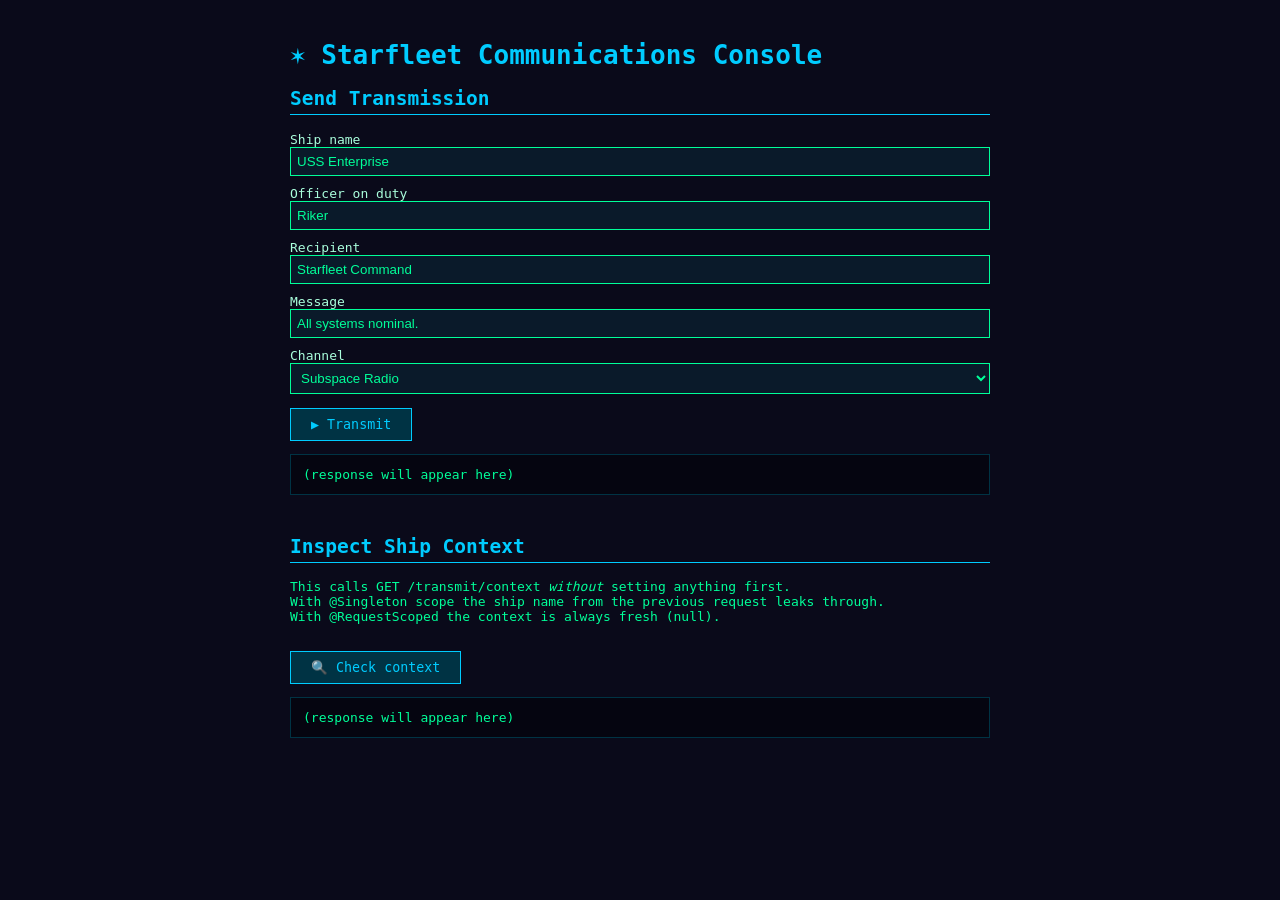
==== 02-cdi/src/main/resources/META-INF/resources/index.html @ d9c403fe "Add CDI example: Starfleet Communications Skeleton project covering qualifiers, injection points, In" ====
<!DOCTYPE html>
<html lang="en">
<head>
    <meta charset="UTF-8">
    <title>Starfleet Communications Console</title>
    <style>
        body { font-family: monospace; background: #0a0a1a; color: #00ff99; max-width: 700px; margin: 40px auto; padding: 0 20px; }
        h1 { color: #00ccff; }
        h2 { color: #00ccff; border-bottom: 1px solid #00ccff; padding-bottom: 4px; }
        label { display: block; margin-top: 10px; color: #aaffdd; }
        input, select { background: #0a1a2a; color: #00ff99; border: 1px solid #00ff99; padding: 6px; width: 100%; box-sizing: border-box; }
        button, a.btn { display: inline-block; margin-top: 14px; padding: 8px 20px; background: #003344; color: #00ccff; border: 1px solid #00ccff; cursor: pointer; text-decoration: none; font-family: monospace; }
        button:hover, a.btn:hover { background: #005566; }
        pre { background: #050510; padding: 12px; border: 1px solid #003344; white-space: pre-wrap; }
        .section { margin-bottom: 40px; }
    </style>
</head>
<body>
<h1>&#x2736; Starfleet Communications Console</h1>

<div class="section">
    <h2>Send Transmission</h2>
    <form id="transmitForm">
        <label>Ship name</label>
        <input name="shipName" value="USS Enterprise">
        <label>Officer on duty</label>
        <input name="officer" value="Riker">
        <label>Recipient</label>
        <input name="recipient" value="Starfleet Command">
        <label>Message</label>
        <input name="message" value="All systems nominal.">
        <label>Channel</label>
        <select name="channel">
            <option value="SUBSPACE">Subspace Radio</option>
            <option value="WARP_BEACON">Warp Beacon</option>
        </select>
        <button type="submit">&#x25b6; Transmit</button>
    </form>
    <pre id="transmitResult">(response will appear here)</pre>
</div>

<div class="section">
    <h2>Inspect Ship Context</h2>
    <p>This calls <code>GET /transmit/context</code> <em>without</em> setting anything first.<br>
    With <code>@Singleton</code> scope the ship name from the previous request leaks through.<br>
    With <code>@RequestScoped</code> the context is always fresh (null).</p>
    <button id="checkContext">&#x1f50d; Check context</button>
    <pre id="contextResult">(response will appear here)</pre>
</div>

<script>
    document.getElementById('transmitForm').addEventListener('submit', async (e) => {
        e.preventDefault();
        const params = new URLSearchParams(new FormData(e.target));
        const res = await fetch('/transmit?' + params);
        document.getElementById('transmitResult').textContent = await res.text();
    });

    document.getElementById('checkContext').addEventListener('click', async () => {
        const res = await fetch('/transmit/context');
        document.getElementById('contextResult').textContent = await res.text();
    });
</script>
</body>
</html>
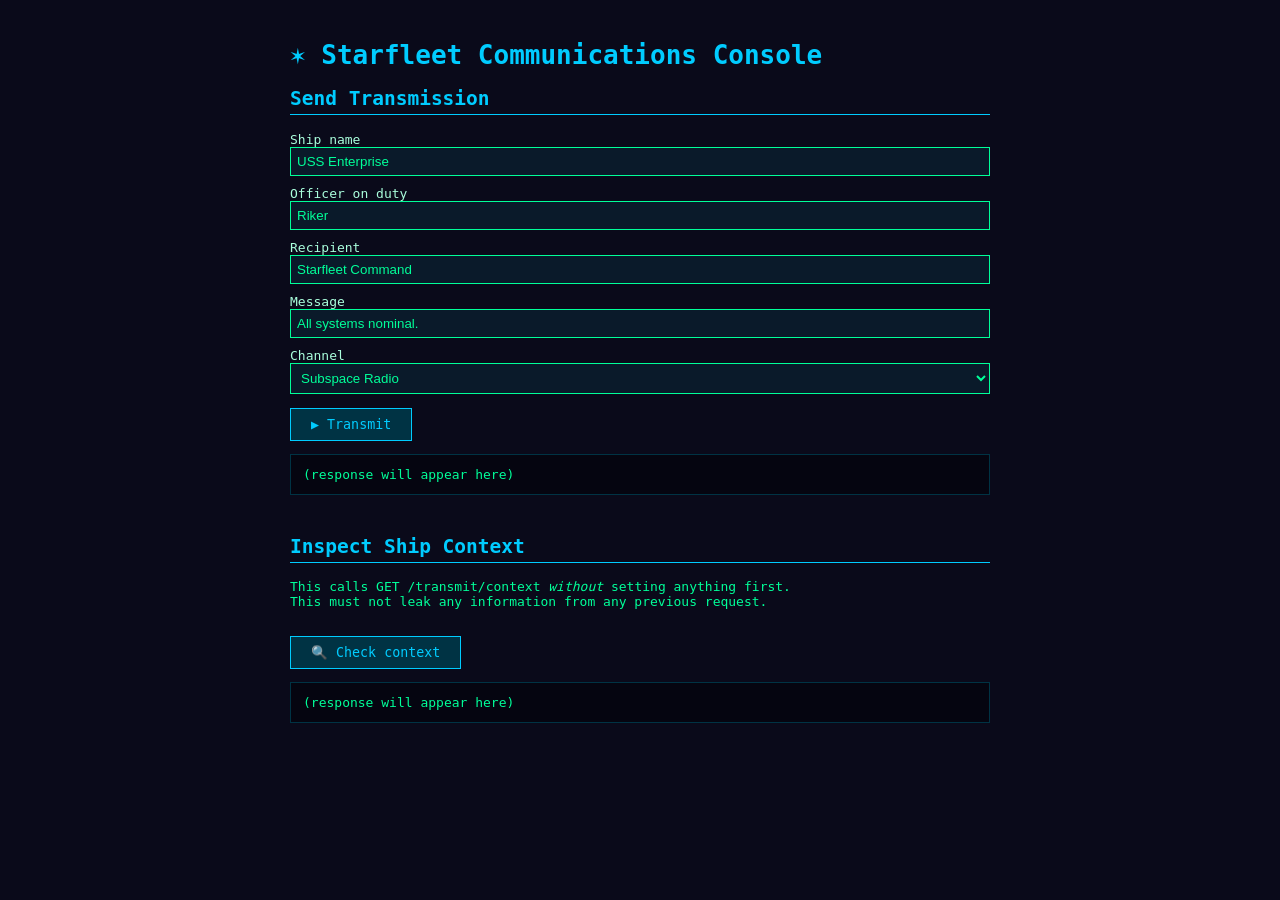
==== commit 9c5b2bfb: "Modified the CDI example form" ====
--- a/02-cdi/src/main/resources/META-INF/resources/index.html
+++ b/02-cdi/src/main/resources/META-INF/resources/index.html
@@ -4,15 +4,66 @@
     <meta charset="UTF-8">
     <title>Starfleet Communications Console</title>
     <style>
-        body { font-family: monospace; background: #0a0a1a; color: #00ff99; max-width: 700px; margin: 40px auto; padding: 0 20px; }
-        h1 { color: #00ccff; }
-        h2 { color: #00ccff; border-bottom: 1px solid #00ccff; padding-bottom: 4px; }
-        label { display: block; margin-top: 10px; color: #aaffdd; }
-        input, select { background: #0a1a2a; color: #00ff99; border: 1px solid #00ff99; padding: 6px; width: 100%; box-sizing: border-box; }
-        button, a.btn { display: inline-block; margin-top: 14px; padding: 8px 20px; background: #003344; color: #00ccff; border: 1px solid #00ccff; cursor: pointer; text-decoration: none; font-family: monospace; }
-        button:hover, a.btn:hover { background: #005566; }
-        pre { background: #050510; padding: 12px; border: 1px solid #003344; white-space: pre-wrap; }
-        .section { margin-bottom: 40px; }
+        body {
+            font-family: monospace;
+            background: #0a0a1a;
+            color: #00ff99;
+            max-width: 700px;
+            margin: 40px auto;
+            padding: 0 20px;
+        }
+
+        h1 {
+            color: #00ccff;
+        }
+
+        h2 {
+            color: #00ccff;
+            border-bottom: 1px solid #00ccff;
+            padding-bottom: 4px;
+        }
+
+        label {
+            display: block;
+            margin-top: 10px;
+            color: #aaffdd;
+        }
+
+        input, select {
+            background: #0a1a2a;
+            color: #00ff99;
+            border: 1px solid #00ff99;
+            padding: 6px;
+            width: 100%;
+            box-sizing: border-box;
+        }
+
+        button, a.btn {
+            display: inline-block;
+            margin-top: 14px;
+            padding: 8px 20px;
+            background: #003344;
+            color: #00ccff;
+            border: 1px solid #00ccff;
+            cursor: pointer;
+            text-decoration: none;
+            font-family: monospace;
+        }
+
+        button:hover, a.btn:hover {
+            background: #005566;
+        }
+
+        pre {
+            background: #050510;
+            padding: 12px;
+            border: 1px solid #003344;
+            white-space: pre-wrap;
+        }
+
+        .section {
+            margin-bottom: 40px;
+        }
     </style>
 </head>
 <body>
@@ -21,16 +72,16 @@
 <div class="section">
     <h2>Send Transmission</h2>
     <form id="transmitForm">
-        <label>Ship name</label>
-        <input name="shipName" value="USS Enterprise">
-        <label>Officer on duty</label>
-        <input name="officer" value="Riker">
-        <label>Recipient</label>
-        <input name="recipient" value="Starfleet Command">
-        <label>Message</label>
-        <input name="message" value="All systems nominal.">
-        <label>Channel</label>
-        <select name="channel">
+        <label for="shipName">Ship name</label>
+        <input id="shipName" name="shipName" value="USS Enterprise">
+        <label for="officer">Officer on duty</label>
+        <input id="officer" name="officer" value="Riker">
+        <label for="recipient">Recipient</label>
+        <input id="recipient" name="recipient" value="Starfleet Command">
+        <label for="message">Message</label>
+        <input id="message" name="message" value="All systems nominal.">
+        <label for="channel">Channel</label>
+        <select id="channel" name="channel">
             <option value="SUBSPACE">Subspace Radio</option>
             <option value="WARP_BEACON">Warp Beacon</option>
         </select>
@@ -41,9 +92,10 @@
 
 <div class="section">
     <h2>Inspect Ship Context</h2>
-    <p>This calls <code>GET /transmit/context</code> <em>without</em> setting anything first.<br>
-    With <code>@Singleton</code> scope the ship name from the previous request leaks through.<br>
-    With <code>@RequestScoped</code> the context is always fresh (null).</p>
+    <p>
+        This calls <code>GET /transmit/context</code> <em>without</em> setting anything first.<br>
+        This must not leak any information from any previous request.
+    </p>
     <button id="checkContext">&#x1f50d; Check context</button>
     <pre id="contextResult">(response will appear here)</pre>
 </div>
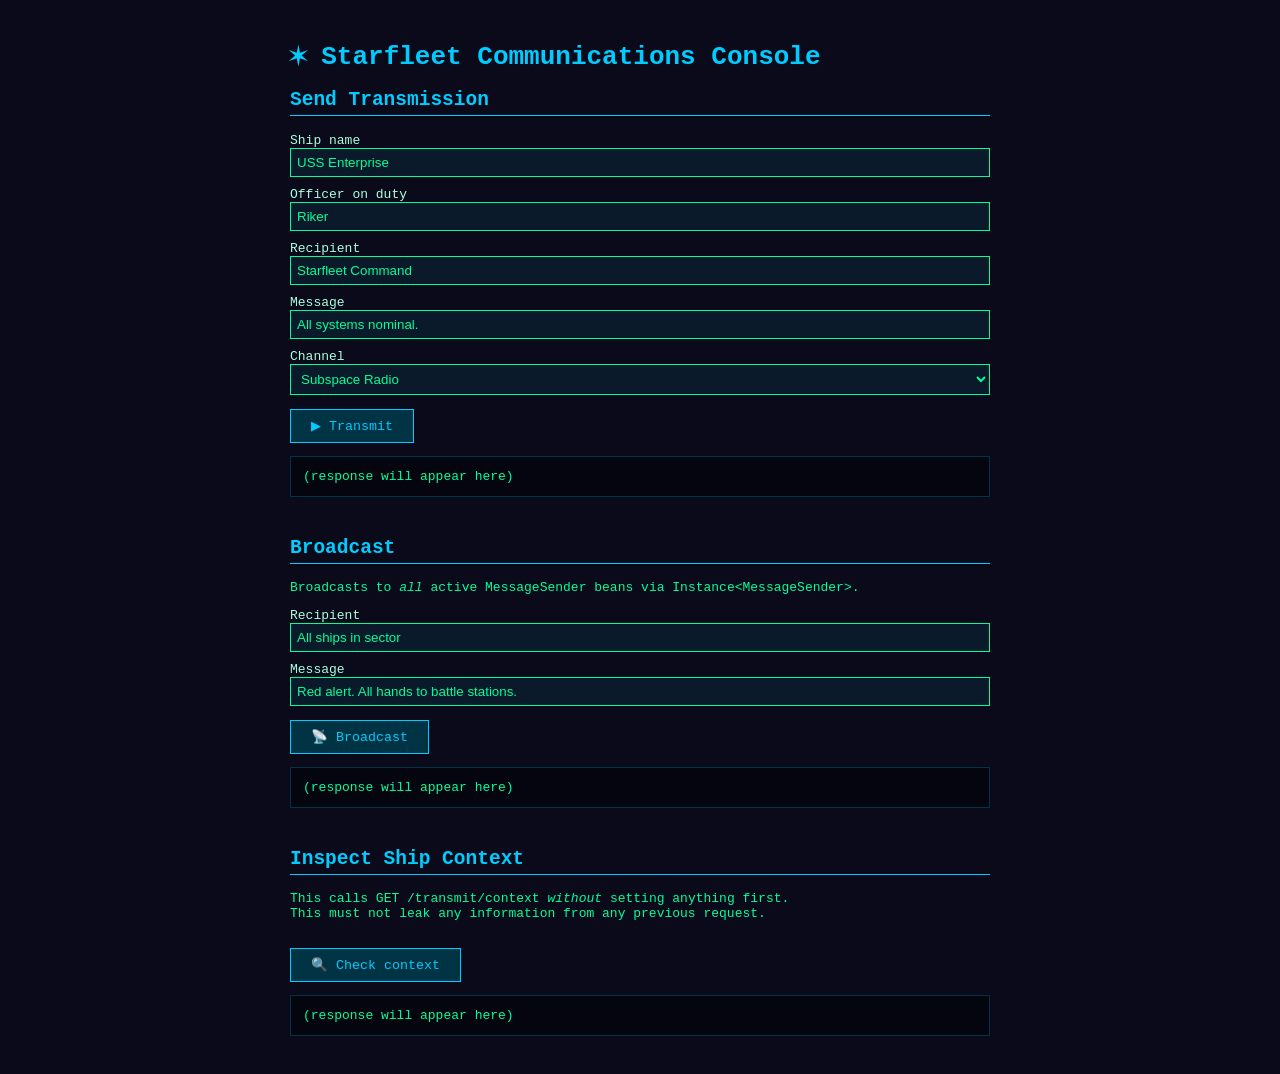
==== commit 4b7ec11f: "Add broadcast endpoint and UI section to CDI example Participants can use the broadcast form to veri" ====
--- a/02-cdi/src/main/resources/META-INF/resources/index.html
+++ b/02-cdi/src/main/resources/META-INF/resources/index.html
@@ -91,6 +91,21 @@
 </div>
 
 <div class="section">
+    <h2>Broadcast</h2>
+    <p>
+        Broadcasts to <em>all</em> active <code>MessageSender</code> beans via <code>Instance&lt;MessageSender&gt;</code>.
+    </p>
+    <form id="broadcastForm">
+        <label for="broadcastRecipient">Recipient</label>
+        <input id="broadcastRecipient" name="recipient" value="All ships in sector">
+        <label for="broadcastMessage">Message</label>
+        <input id="broadcastMessage" name="message" value="Red alert. All hands to battle stations.">
+        <button type="submit">&#x1f4e1; Broadcast</button>
+    </form>
+    <pre id="broadcastResult">(response will appear here)</pre>
+</div>
+
+<div class="section">
     <h2>Inspect Ship Context</h2>
     <p>
         This calls <code>GET /transmit/context</code> <em>without</em> setting anything first.<br>
@@ -108,6 +123,13 @@
         document.getElementById('transmitResult').textContent = await res.text();
     });
 
+    document.getElementById('broadcastForm').addEventListener('submit', async (e) => {
+        e.preventDefault();
+        const params = new URLSearchParams(new FormData(e.target));
+        const res = await fetch('/transmit/broadcast?' + params);
+        document.getElementById('broadcastResult').textContent = await res.text();
+    });
+
     document.getElementById('checkContext').addEventListener('click', async () => {
         const res = await fetch('/transmit/context');
         document.getElementById('contextResult').textContent = await res.text();
